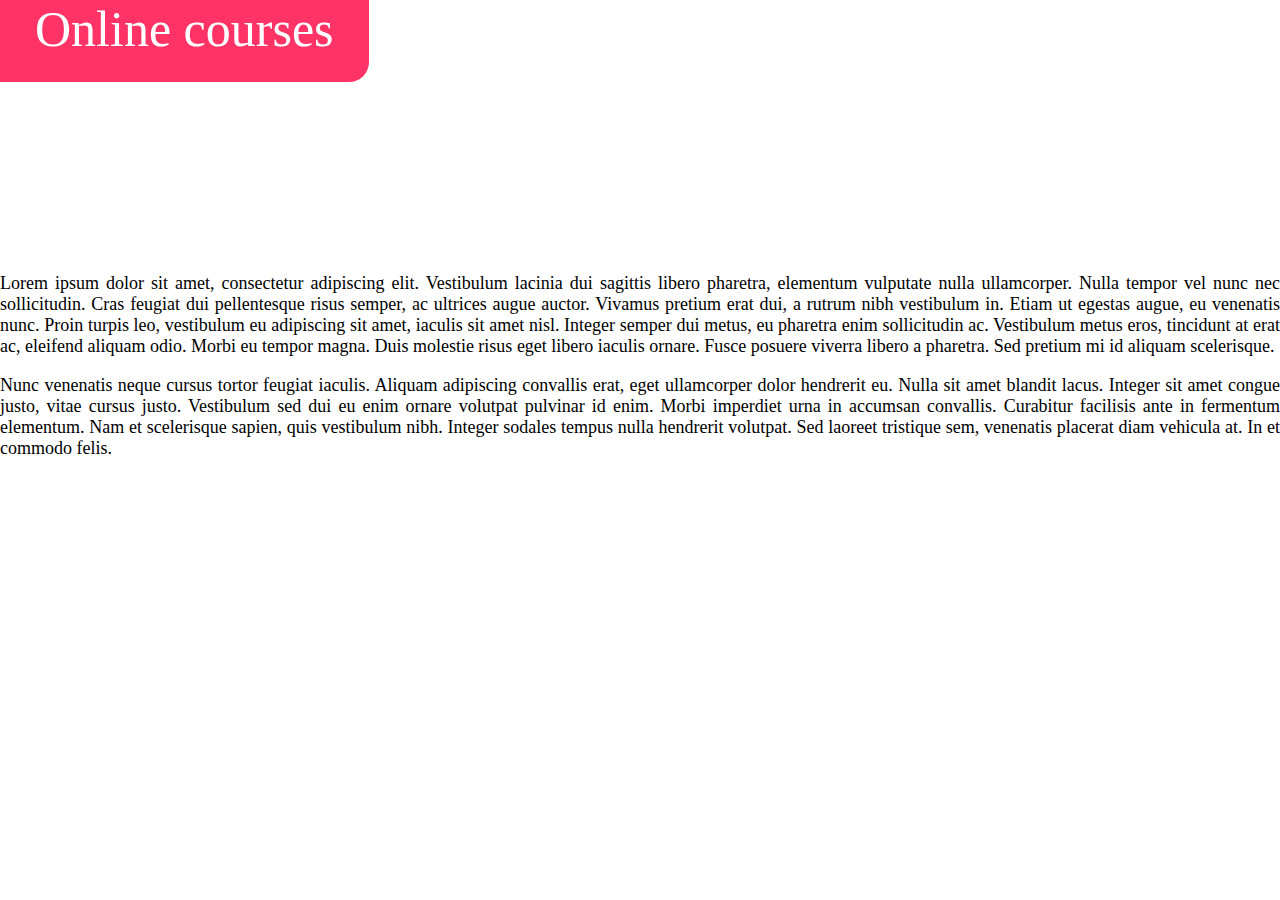
==== src/main/webapp/cover.html @ 0a235a3f "cover" ====
<!DOCTYPE html PUBLIC "-//W3C//DTD XHTML 1.0 Transitional//EN" "http://www.w3.org/TR/xhtml1/DTD/xhtml1-transitional.dtd">
<html xmlns="http://www.w3.org/1999/xhtml">
<head>
<meta http-equiv="Content-Type" content="text/html; charset=utf-8" />
<title>Online courses</title>
<link rel="stylesheet" href="ressources/css/polices.css" />
<link rel="stylesheet" href="ressources//bootstrap-3.1.1-dist/bootstrap-3.1.1-dist/css/bootstrap.css" />
<link rel="stylesheet" href="ressources//css/style.css" />
<link rel="icon" type="image/gif" href="ressources//images/icone.gif" />
<script type="text/javascript" src="ressources/s/js/jquery-2.1.1.min.js"></script>

<script type="text/javascript" src="ressources/js/bootstrap.js"></script>

</head>
    <head>
        <title></title>
        <meta charset="UTF-8">
    </head>
    <body>
         <div class="container">
   <div class="row row1">
     <nav class="navbar navbar-default navbar-fixed-top" role="navigation">
       <div class="navbar-header">
          <div>
            <span class="appli">Online courses </span>
          </div><!--navbar-brand -->
       </div><!--navbar header -->
       
       <div class="navbar-collapse collapse navbar-right">
          
          
       </div>
     </nav><!--nav -->
   </div><!--row 1 -->
     <br />
     <br />
     <br />
     <br />
   <div class="row row2">
    <div class="col-xs-12">
    
     <div class="col-xs-10 col-xs-push-1">
      <h1 class="titre" ><label class="label label-primary"></label></h1>
     </div>
     
     <div class="col-xs-8" style="text-align:justify; padding-top:8px; font-size:18px;">
      <br />
      <br />
      <br />
      
      
      
     
      <p>
     Lorem ipsum dolor sit amet, consectetur adipiscing elit. Vestibulum lacinia dui sagittis libero pharetra, elementum vulputate nulla ullamcorper. Nulla tempor vel nunc nec sollicitudin. Cras feugiat dui pellentesque risus semper, ac ultrices augue auctor. Vivamus pretium erat dui, a rutrum nibh vestibulum in. Etiam ut egestas augue, eu venenatis nunc. Proin turpis leo, vestibulum eu adipiscing sit amet, iaculis sit amet nisl. Integer semper dui metus, eu pharetra enim sollicitudin ac. Vestibulum metus eros, tincidunt at erat ac, eleifend aliquam odio. Morbi eu tempor magna. Duis molestie risus eget libero iaculis ornare. Fusce posuere viverra libero a pharetra. Sed pretium mi id aliquam scelerisque.
      </p>
      <p>
  Nunc venenatis neque cursus tortor feugiat iaculis. Aliquam adipiscing convallis erat, eget ullamcorper dolor hendrerit eu. Nulla sit amet blandit lacus. Integer sit amet congue justo, vitae cursus justo. Vestibulum sed dui eu enim ornare volutpat pulvinar id enim. Morbi imperdiet urna in accumsan convallis. Curabitur facilisis ante in fermentum elementum. Nam et scelerisque sapien, quis vestibulum nibh. Integer sodales tempus nulla hendrerit volutpat. Sed laoreet tristique sem, venenatis placerat diam vehicula at. In et commodo felis.
      </p>
     
     </div><!--col-xs-6-2 -->
     
    </div><!--col-xs-12 -->
   </div><!--row 2 -->
   
 </div><!--container-->
    </body>
<script type="text/javascript" src="ressources/js/jquery-2.1.1.min.js"></script>
<script type="text/javascript" src="ressources/js/bootstrap.js"></script>
<script type="text/javascript" src="ressources/js/script.js"></script>
<script type="text/javascript" src="ressources/js/revealPassword.js"></script>
<script type="text/javascript" src="ressources/js/dateHeure.js"></script>


</body>
</html>
---- src/main/webapp/ressources/css/polices.css ----
@charset "utf-8";
/* CSS Document */
*{
	font-family:Georgia, "Times New Roman", Times, serif;
}
---- src/main/webapp/ressources/css/style.css ----
@charset "utf-8";
/* CSS Document */
* {-moz-box-sizing: border-box; box-sizing: border-box;}	

html, body {
    height: 100%;
    margin: 0; padding: 0;
}

.accessDenied{
	position:fixed; bottom: 0; left: 0; right: 83.3%; display : table-row;
}

h1{
	font-size:80px}
	
body{
	min-height: 100%;
	background-attachment:fixed;
    position: relative;
	padding-bottom:-50px;
	display : table;
    width: 100%;
}


footer {position:fixed; bottom: 0; left: 0; right: 83.3%; display : table-row;
    height: 160px; 
	background-color: #428bca;
	color:rgba(255,255,255,1);
	border-color: #ddd;
	border-radius:0px 8px 8px 0px;
	font-size:18.4px;
	border:1px solid rgba(240,220,205,1);
	font-family:Georgia, "Times New Roman", Times, serif;
	padding-left:10px;}


.appli
{
	padding: 25px 35px;
	background-color: #FF3366;
	border-radius:0px 0px 20px 0px;
    color: #fff;
	font-family: Simplifica;
    text-decoration: none;
	font-size:50px;
	text-align:end;
	margin-top:20px;
	
}

.user{
	
	
	margin-left:50px;
	
}
.header blockquote {
	margin-top: 35px;
	background-color:#333;
	color:#09F;
}

#navigation #con-decon {
	margin-top:17px;
	margin-right:15px;
	margin-left:20px;
}

#navigation a {
    padding: 25px 35px; 
    font-weight: bold;
    text-decoration: none;
    color: #555;
	font-family:Georgia, "Times New Roman", Times, serif;

}

/* Styles pour les liens survolés ou sélectionnés au clavier*/
#navigation a:hover, #navigation a:focus {
    text-decoration: underline;
    color: #444;
	background-color:#DDDDDD;
	
	
}

.nav > li > a {
    padding: 30px 50px;
  }

/* Styles pour la rubrique en cours */
#navigation #en-cours a {
    background-color:#FF9900;
    color: #fff;
	text-decoration:none;
}

.navbar-brand.label-primary{
	size:50px;
}

.authentification .panel-default > .panel-heading {
  
  text-align:center;
  
}

.deconnexion .panel-default > .panel-heading {
  
  text-align:center;
  
}



.panel-body {
  padding: 15px;
}

.ligne_verticale
{
    width:5px;
    border-left:1px solid gray;
    height:70px;
}

.titreIcone {
     font-family:Georgia, "Times New Roman", Times, serif;
	 color:#FFFFFF;
	 font-size:30px;
	 margin-left:38px;
	 
      }
	  
.titreIcone2 {
     font-family:Georgia, "Times New Roman", Times, serif;
	 color:#FFFFFF;
	 font-size:30px;
     margin-left:10px;
	 
      }
.entete{
	text-align:center;
	
}

.enteteDesactive{
	padding-left:444px;
	
}

.nouveauUtilisateur .label-default {
	;
}

.nom {
	text-transform:uppercase;
}

.prenom:first-letter{
	text-transform:uppercase;
}

.bread{
	
	padding-top:15px;
	padding-bottom:13px;
	background-color: #428bca;
	color:rgba(255,255,255,1);
	border-color: #ddd;
	border-radius:0px 8px 8px 0px;
	font-size:25px;
	/*border:1px solid rgba(240,220,205,1);*/
	font-family:Verdana, Geneva, sans-serif;
	position:fixed;
	
}

.bread a{
	color:rgba(255,255,255,1);
	
	
}

.bread a:focus {
	color:rgba(255,255,255,1);
	text-decoration:underline;
}

.bread .mother{
	padding-top:4px;
	
	
	
}

.bread .child{
	padding-left:14px;
	padding-top:10px;
	
	
	
}

.bread .grandchild{
	padding-left:30px;
	padding-top:8px;
	font-size:20px;
	
	
	
	
}

.logo{
	
	padding-top:90px;
}

.lecorps{
	background-color:rgba(0,255,102,0.5);
	border:1px solid rgba(0,255,51,1);
	border-radius:30px 0px 30px 0px;
	
}

.header-fixed {
    width: 100% 
}

.header-fixed > thead,
.header-fixed > tbody,
.header-fixed > thead > tr,
.header-fixed > tbody > tr,
.header-fixed > thead > tr > th,
.header-fixed > tbody > tr > td {
    display: block;
}

.header-fixed > tbody > tr:after,
.header-fixed > thead > tr:after {
    content: ' ';
    display: block;
    visibility: hidden;
    clear: both;
}

.header-fixed > tbody {
    overflow-y: auto;
    height: 180px;
}

.header-fixed > tbody > tr > td,
.header-fixed > thead > tr > th {
    width: 33.33%;
    float: left;
	font-family:"ae_Ostorah";
}


.header-fixed2 {
    width: 100% 
}

.header-fixed2 > thead,
.header-fixed2 > tbody,
.header-fixed2 > thead > tr,
.header-fixed2 > tbody > tr,
.header-fixed2 > thead > tr > th,
.header-fixed2 > tbody > tr > td {
    display: block;
}

.header-fixed2 > tbody > tr:after,
.header-fixed2 > thead > tr:after {
    content: ' ';
    display: block;
    visibility: hidden;
    clear: both;
}

.header-fixed2 > tbody {
    overflow-y: auto;
    height: 250px;
}

.header-fixed2 > tbody > tr > td,
.header-fixed2 > thead > tr > th {
    width: 14.28%;
    float: left;
	font-family:"ae_Ostorah";
}

#current{
	border:2px dotted rgba(204,255,255,1);
	border-radius:4px 4px 4px 4px;
	
	
}
.time {
	font-family:Freshman;
	
	font-size:46px;
	
}


/*
tr {
width: 100%;
display: inline-table;
}

table{
 height:300px;              // <-- Select the height of the table
}
tbody{
  overflow-y: scroll;      
  height: 200px;            //  <-- Select the height of the body
  width: 100%;
  position: absolute;
}
*/
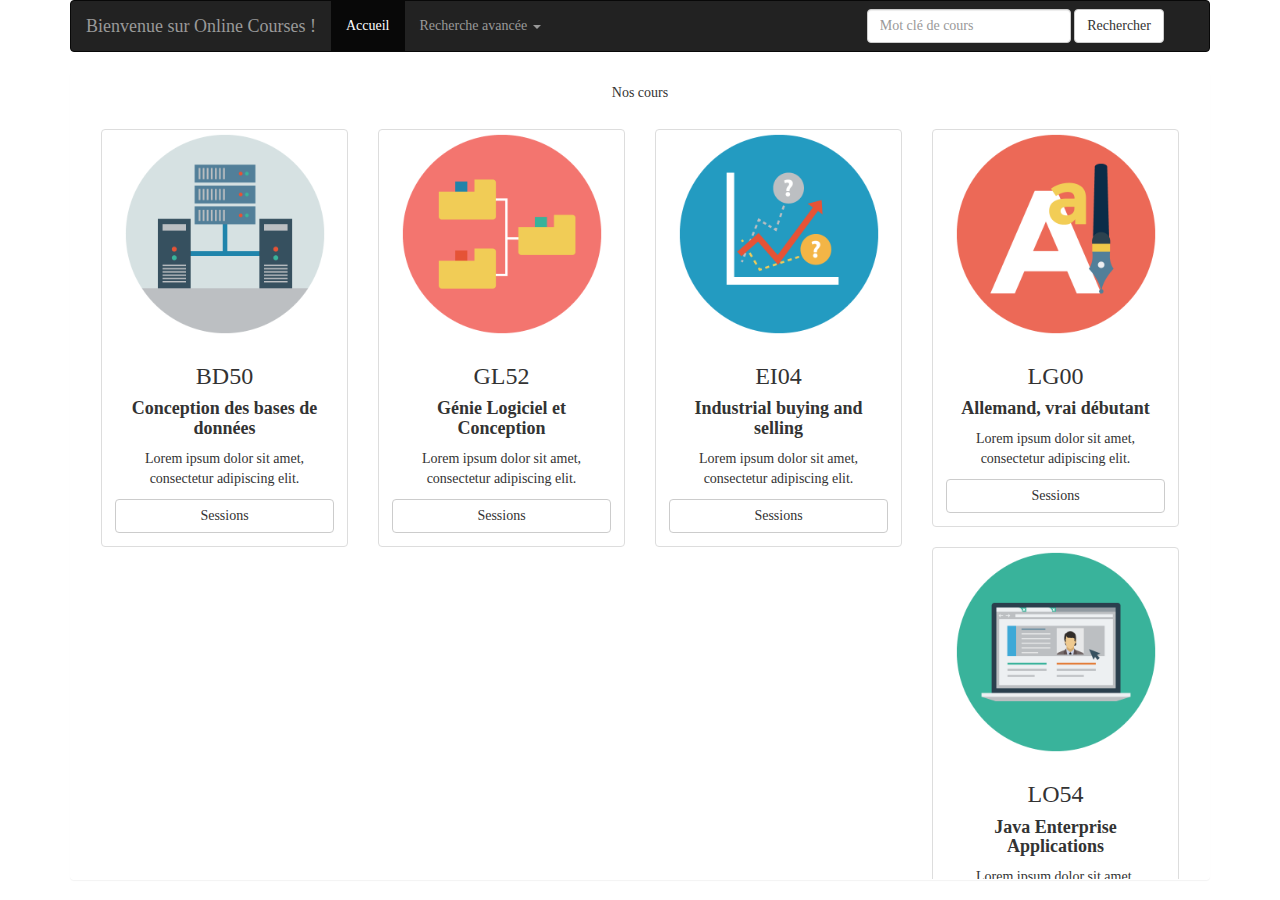
==== commit e58ce776: "cover 2" ====
--- a/src/main/webapp/cover.html
+++ b/src/main/webapp/cover.html
@@ -4,72 +4,248 @@
 <meta http-equiv="Content-Type" content="text/html; charset=utf-8" />
 <title>Online courses</title>
 <link rel="stylesheet" href="ressources/css/polices.css" />
-<link rel="stylesheet" href="ressources//bootstrap-3.1.1-dist/bootstrap-3.1.1-dist/css/bootstrap.css" />
+<link rel="stylesheet" href="ressources//css/bootstrap.css" />
 <link rel="stylesheet" href="ressources//css/style.css" />
 <link rel="icon" type="image/gif" href="ressources//images/icone.gif" />
-<script type="text/javascript" src="ressources/s/js/jquery-2.1.1.min.js"></script>
-
-<script type="text/javascript" src="ressources/js/bootstrap.js"></script>
 
 </head>
-    <head>
-        <title></title>
-        <meta charset="UTF-8">
-    </head>
-    <body>
-         <div class="container">
-   <div class="row row1">
-     <nav class="navbar navbar-default navbar-fixed-top" role="navigation">
-       <div class="navbar-header">
-          <div>
-            <span class="appli">Online courses </span>
-          </div><!--navbar-brand -->
-       </div><!--navbar header -->
-       
-       <div class="navbar-collapse collapse navbar-right">
-          
-          
-       </div>
-     </nav><!--nav -->
-   </div><!--row 1 -->
-     <br />
-     <br />
-     <br />
-     <br />
-   <div class="row row2">
-    <div class="col-xs-12">
+
+<body>	
+	<div class="container">
+        <nav class="navbar navbar-inverse">
+          <div class="container-fluid">
+            <!-- Brand and toggle get grouped for better mobile display -->
+            <div class="navbar-header">
+              
+              <a class="navbar-brand" href="#">Bienvenue sur Online Courses !</a>
+            </div>
+        
+            <!-- Collect the nav links, forms, and other content for toggling -->
+            <div class="collapse navbar-collapse">
+              <ul class="nav navbar-nav">
+                <li class="active"><a href="#">Accueil <span class="sr-only">(current)</span></a></li>
+             
+              </ul>
+              <form class="navbar-form navbar-right" role="search" action="/allcourses">
+                <div class="form-group">
+                  <input type="text" class="form-control" placeholder="Mot clé de cours">
+                </div>
+                <button type="submit" class="btn btn-default">Rechercher</button>
+              </form>
+              
+             <!--  -->
+              <ul class="nav navbar-nav">
+                <li class="dropdown">
+                  <a href="#" class="dropdown-toggle" data-toggle="dropdown" role="button" aria-haspopup="true" aria-expanded="false">Recherche avancée <span class="caret"></span></a>
+                  <ul class="dropdown-menu">
+                    <li>
+                     <div class="col-xs-12">                 		
+                        
+                      <form class="form form-group">
+                      	<label class="label label-default">Recherche par lieu</label>
+                     
+                        <div class="input-group">
+                          
+                            <select name="location" id="location" class="form-control">
+                             <option value="" selected="selected"></option>
+                             <option value="Belfort">Belfort</option>
+                             <option value="Sévenans">Sévenans</option>
+                             <option value="Montbéliard">Montbéliard</option>
+                            </select>
+                          <span class="input-group-btn">
+                            <button class="btn btn-default" type="button">Go!</button>
+                          </span>
+                        </div>     
+                      </form>
+                      </div>
+                    </li>
+                    
+                    <li>.......................................................................</li>
+                    <br />
+                    <div class="col-xs-12">                 		
+                        
+                      <form class="form-group" role="search">
+                      <label class="label label-default">Recherche par date</label>
+                        <div class="input-group">
+                          <input type="date" class="form-control" placeholder="date" autocomplete="off">
+                          <span class="input-group-btn">
+                            <button class="btn btn-default" type="button">Go!</button>
+                          </span>
+                        </div>     
+                      </form>
+                      </div>
+                    
+                  </ul>
+                </li>
+              </ul>
+              
+            </div><!-- /.navbar-collapse -->
+          </div><!-- /.container-fluid -->
+        </nav>
+        
+        <div>
+        	<div class="panel panel-black" style="">
+            	<div class="panel-heading text-center">
+                	Nos cours
+                </div>
+                <div class="panel-body" style="max-height: 10;overflow-y: auto">
+                
+                  <div class="col-sm-6 col-md-3">
+                    <div class="thumbnail">
+                      <a href="">
+                      <img src="ressources/img/BD50.png" alt="..." class="img-responsive img-rounded" style="width:200px">
+                      </a>
+                      <div class="caption text-center">
+                        <h3 class="text-capitalize">BD50</h3>
+                        <h4>
+                        <strong>Conception des bases de données</strong>
+                        </h4>
+                        <p>
+                        Lorem ipsum dolor sit amet, consectetur adipiscing elit.
+                        </p>
+                        <a href="#" class="btn btn-default btn-block" role="button">Sessions</a>
+                      </div>
+                    </div>
+                  </div>
+                  
+                  <div class="col-sm-6 col-md-3">
+                    <div class="thumbnail">
+                      <a href="">
+                      <img src="ressources/img/GL52.png" alt="..." class="img-responsive img-rounded" style="width:200px">
+                      </a>
+                      <div class="caption text-center">
+                        <h3 class="text-capitalize">GL52</h3>
+                        <h4>
+                        <strong>Génie Logiciel et Conception</strong>
+                        </h4>
+                        <p>
+                        Lorem ipsum dolor sit amet, consectetur adipiscing elit.
+                        </p>
+                        <a href="#" class="btn btn-default btn-block" role="button">Sessions</a>
+                      </div>
+                    </div>
+                  </div>
+                  
+                  <div class="col-sm-6 col-md-3">
+                    <div class="thumbnail">
+                      <a href="">
+                      <img src="ressources/img/EI04.png" alt="..." class="img-responsive img-rounded" style="width:200px">
+                      </a>
+                      <div class="caption text-center">
+                        <h3 class="text-capitalize">EI04</h3>
+                        <h4>
+                        <strong>Industrial buying and selling</strong>
+                        </h4>
+                        <p>
+                        Lorem ipsum dolor sit amet, consectetur adipiscing elit.
+                        </p>
+                        <a href="#" class="btn btn-default btn-block" role="button">Sessions</a>
+                      </div>
+                    </div>
+                  </div>
+                  
+                  <div class="col-sm-6 col-md-3">
+                    <div class="thumbnail">
+                      <a href="">
+                      <img src="ressources/img/LG00.png" alt="..." class="img-responsive img-rounded" style="width:200px">
+                      </a>
+                      <div class="caption text-center">
+                        <h3 class="text-capitalize">LG00</h3>
+                        <h4>
+                        <strong>Allemand, vrai débutant</strong>
+                        </h4>
+                        <p>
+                        Lorem ipsum dolor sit amet, consectetur adipiscing elit.
+                        </p>
+                        <a href="#" class="btn btn-default btn-block" role="button">Sessions</a>
+                      </div>
+                    </div>
+                  </div>
+                  
+                  <div class="col-sm-6 col-md-3">
+                    <div class="thumbnail">
+                      <a href="">
+                      <img src="ressources/img/LO54.png" alt="..." class="img-responsive img-rounded" style="width:200px">
+                      </a>
+                      <div class="caption text-center">
+                        <h3 class="text-capitalize">LO54</h3>
+                        <h4>
+                        <strong>Java Enterprise Applications
+</strong>
+                        </h4>
+                        <p>
+                        Lorem ipsum dolor sit amet, consectetur adipiscing elit.
+                        </p>
+                        <a href="#" class="btn btn-default btn-block" role="button">Sessions</a>
+                      </div>
+                    </div>
+                  </div>
+                  
+                  
+                  <div class="col-sm-6 col-md-3">
+                    <div class="thumbnail">
+                      <a href="">
+                      <img src="ressources/img/MI44.png" alt="..." class="img-responsive img-rounded" style="width:200px">
+                      </a>
+                      <div class="caption text-center">
+                        <h3 class="text-capitalize">MI44</h3>
+                        <h4>
+                        <strong>Sécurité des systèmes informatiques</strong>
+                        </h4>
+                        <p>
+                        Lorem ipsum dolor sit amet, consectetur adipiscing elit.
+                        </p>
+                        <a href="#" class="btn btn-default btn-block" role="button">Sessions</a>
+                      </div>
+                    </div>
+                  </div>
+                  
+                  <div class="col-sm-6 col-md-3">
+                    <div class="thumbnail">
+                      <a href="">
+                      <img src="ressources/img/RE51.png" alt="..." class="img-responsive img-rounded" style="width:200px">
+                      </a>
+                      <div class="caption text-center">
+                        <h3 class="text-capitalize">RE51</h3>
+                        <h4>
+                        <strong>Algorithmiques distribuées</strong>
+                        </h4>
+                        <p>
+                        Lorem ipsum dolor sit amet, consectetur adipiscing elit.
+                        </p>
+                        <a href="#" class="btn btn-default btn-block" role="button">Sessions</a>
+                      </div>
+                    </div>
+                  </div>
+                  
+                  <div class="col-sm-6 col-md-3">
+                    <div class="thumbnail">
+                      <a href="">
+                      <img src="ressources/img/VI51.png" alt="..." class="img-responsive img-rounded" style="width:200px">
+                      </a>
+                      <div class="caption text-center">
+                        <h3 class="text-capitalize">VI51</h3>
+                        <h4>
+                        <strong>Artificial Intelligence for games</strong>
+                        </h4>
+                        <p>
+                        Lorem ipsum dolor sit amet, consectetur adipiscing elit.
+                        </p>
+                        <a href="#" class="btn btn-default btn-block" role="button">Sessions</a>
+                      </div>
+                    </div>
+                  </div>
+                  
+                  
+                </div>
+            </div>
+        </div> 
+	</div>
     
-     <div class="col-xs-10 col-xs-push-1">
-      <h1 class="titre" ><label class="label label-primary"></label></h1>
-     </div>
-     
-     <div class="col-xs-8" style="text-align:justify; padding-top:8px; font-size:18px;">
-      <br />
-      <br />
-      <br />
-      
-      
-      
-     
-      <p>
-     Lorem ipsum dolor sit amet, consectetur adipiscing elit. Vestibulum lacinia dui sagittis libero pharetra, elementum vulputate nulla ullamcorper. Nulla tempor vel nunc nec sollicitudin. Cras feugiat dui pellentesque risus semper, ac ultrices augue auctor. Vivamus pretium erat dui, a rutrum nibh vestibulum in. Etiam ut egestas augue, eu venenatis nunc. Proin turpis leo, vestibulum eu adipiscing sit amet, iaculis sit amet nisl. Integer semper dui metus, eu pharetra enim sollicitudin ac. Vestibulum metus eros, tincidunt at erat ac, eleifend aliquam odio. Morbi eu tempor magna. Duis molestie risus eget libero iaculis ornare. Fusce posuere viverra libero a pharetra. Sed pretium mi id aliquam scelerisque.
-      </p>
-      <p>
-  Nunc venenatis neque cursus tortor feugiat iaculis. Aliquam adipiscing convallis erat, eget ullamcorper dolor hendrerit eu. Nulla sit amet blandit lacus. Integer sit amet congue justo, vitae cursus justo. Vestibulum sed dui eu enim ornare volutpat pulvinar id enim. Morbi imperdiet urna in accumsan convallis. Curabitur facilisis ante in fermentum elementum. Nam et scelerisque sapien, quis vestibulum nibh. Integer sodales tempus nulla hendrerit volutpat. Sed laoreet tristique sem, venenatis placerat diam vehicula at. In et commodo felis.
-      </p>
-     
-     </div><!--col-xs-6-2 -->
-     
-    </div><!--col-xs-12 -->
-   </div><!--row 2 -->
-   
- </div><!--container-->
-    </body>
+        
 <script type="text/javascript" src="ressources/js/jquery-2.1.1.min.js"></script>
 <script type="text/javascript" src="ressources/js/bootstrap.js"></script>
 <script type="text/javascript" src="ressources/js/script.js"></script>
-<script type="text/javascript" src="ressources/js/revealPassword.js"></script>
-<script type="text/javascript" src="ressources/js/dateHeure.js"></script>
 
 
 </body>
--- a/src/main/webapp/ressources/css/style.css
+++ b/src/main/webapp/ressources/css/style.css
@@ -2,10 +2,6 @@
 /* CSS Document */
 * {-moz-box-sizing: border-box; box-sizing: border-box;}	
 
-html, body {
-    height: 100%;
-    margin: 0; padding: 0;
-}
 
 .accessDenied{
 	position:fixed; bottom: 0; left: 0; right: 83.3%; display : table-row;
@@ -13,27 +9,11 @@
 
 h1{
 	font-size:80px}
-	
-body{
-	min-height: 100%;
-	background-attachment:fixed;
-    position: relative;
-	padding-bottom:-50px;
-	display : table;
-    width: 100%;
-}
-
-
-footer {position:fixed; bottom: 0; left: 0; right: 83.3%; display : table-row;
-    height: 160px; 
-	background-color: #428bca;
-	color:rgba(255,255,255,1);
-	border-color: #ddd;
-	border-radius:0px 8px 8px 0px;
-	font-size:18.4px;
-	border:1px solid rgba(240,220,205,1);
-	font-family:Georgia, "Times New Roman", Times, serif;
-	padding-left:10px;}
+
+.panel-black  > .panel-body{
+    height: calc(100vh - 135px);
+	overflow:auto;
+}
 
 
 .appli
@@ -86,9 +66,6 @@
 	
 }
 
-.nav > li > a {
-    padding: 30px 50px;
-  }
 
 /* Styles pour la rubrique en cours */
 #navigation #en-cours a {
@@ -220,9 +197,8 @@
 }
 
 .lecorps{
-	background-color:rgba(0,255,102,0.5);
-	border:1px solid rgba(0,255,51,1);
-	border-radius:30px 0px 30px 0px;
+	border:2px solid #000;
+	border-radius:5px 5px 5px 5px;
 	
 }
 
@@ -306,20 +282,3 @@
 	
 }
 
-
-/*
-tr {
-width: 100%;
-display: inline-table;
-}
-
-table{
- height:300px;              // <-- Select the height of the table
-}
-tbody{
-  overflow-y: scroll;      
-  height: 200px;            //  <-- Select the height of the body
-  width: 100%;
-  position: absolute;
-}
-*/
